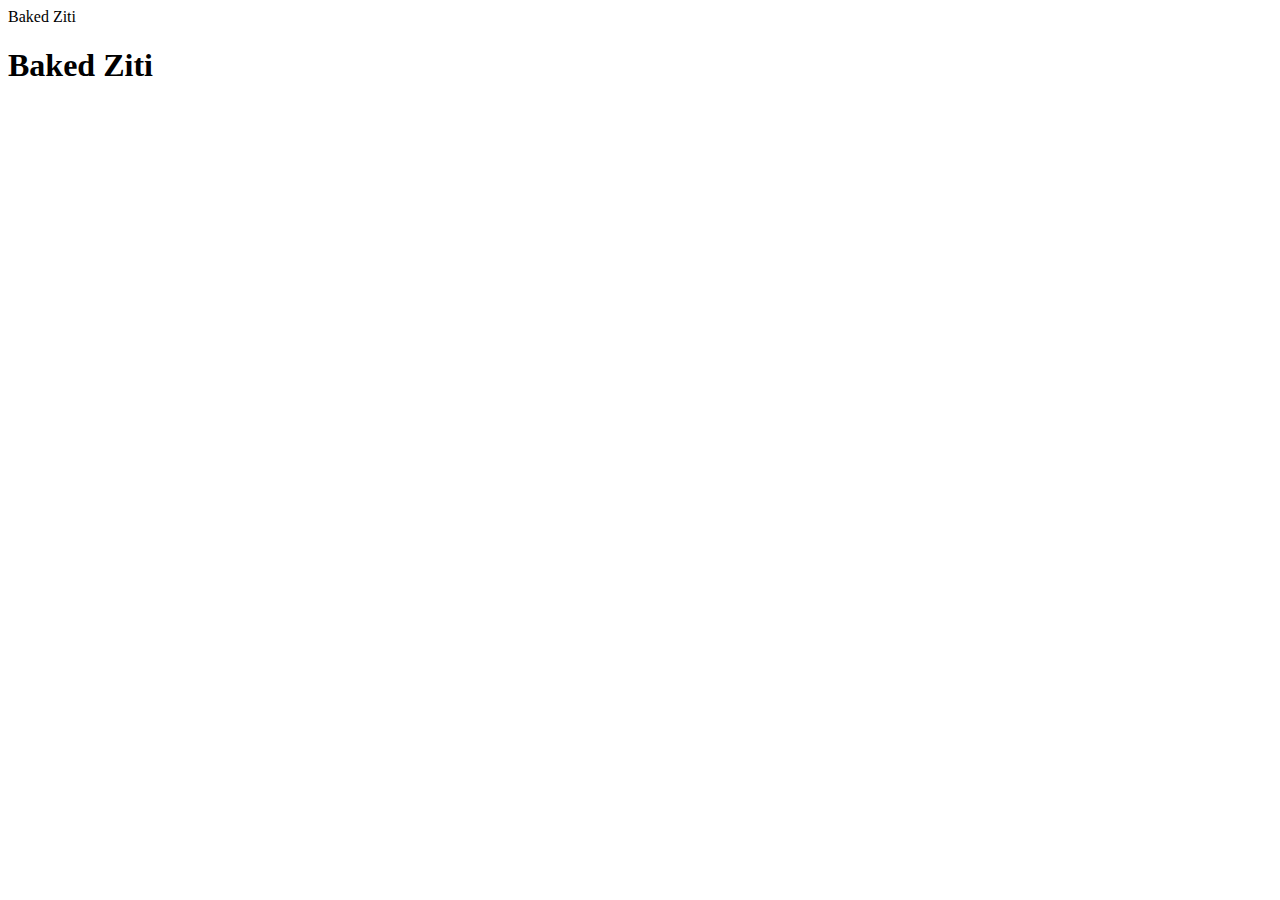
==== recipes/baked-ziti.html @ b753215b "Created Baked Ziti Webpage" ====
<!DOCTYPE html>
<html>
<!--HEAD-->
    <head>
        <meta charset="UTF-8">
        <meta name="viewport" content="width=device-width, initial-scale=1.0"
        <title>Baked Ziti</title>
    </head>
<!--END HEAD-->

<!--BODY-->
    <body>
        <h1>Baked Ziti</h1>
    </body>
<!--END BODY-->
</html>
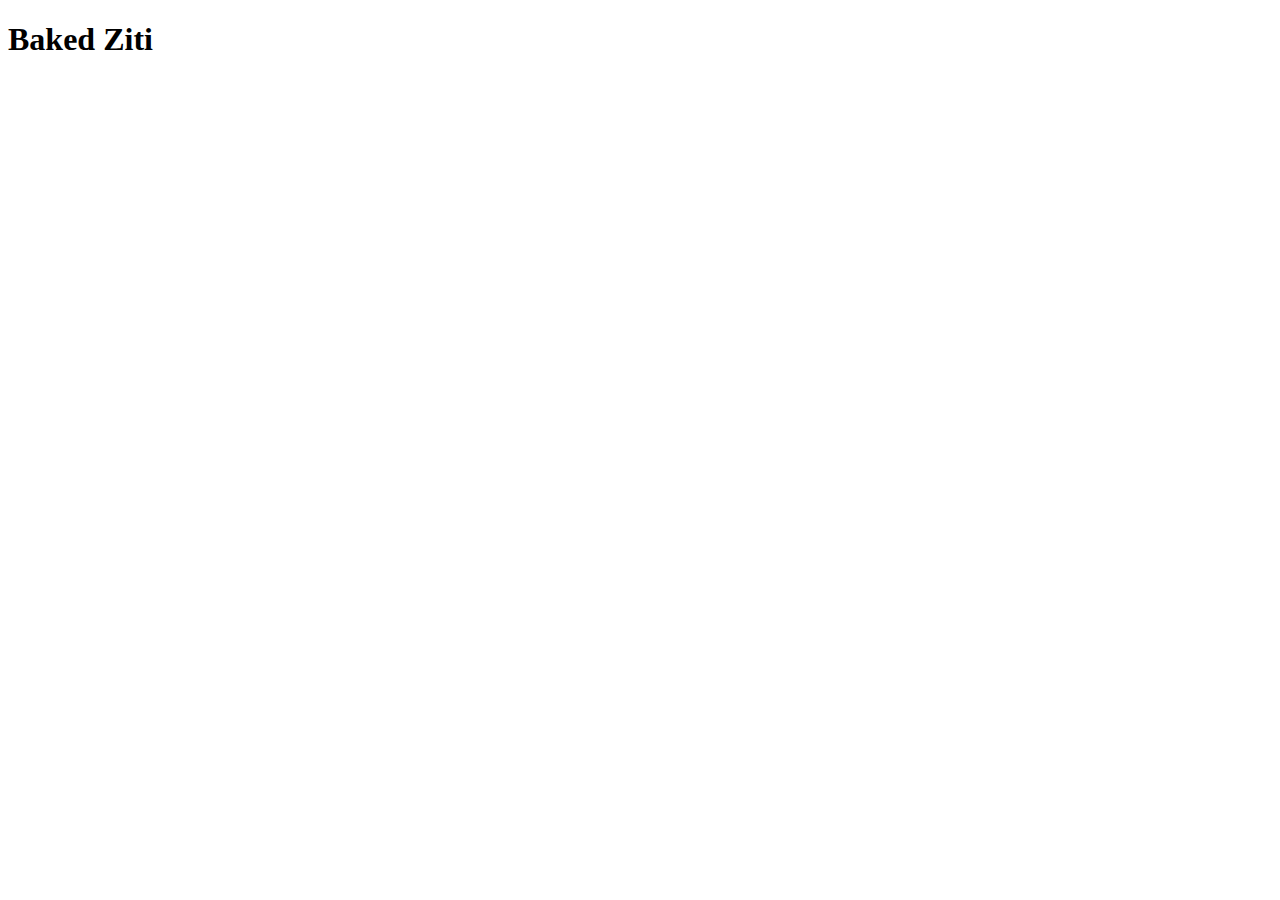
==== commit 98b93b24: "Fixed bug in head element" ====
--- a/recipes/baked-ziti.html
+++ b/recipes/baked-ziti.html
@@ -3,7 +3,7 @@
 <!--HEAD-->
     <head>
         <meta charset="UTF-8">
-        <meta name="viewport" content="width=device-width, initial-scale=1.0"
+        <meta name="viewport" content="width=device-width, initial-scale=1.0">
         <title>Baked Ziti</title>
     </head>
 <!--END HEAD-->
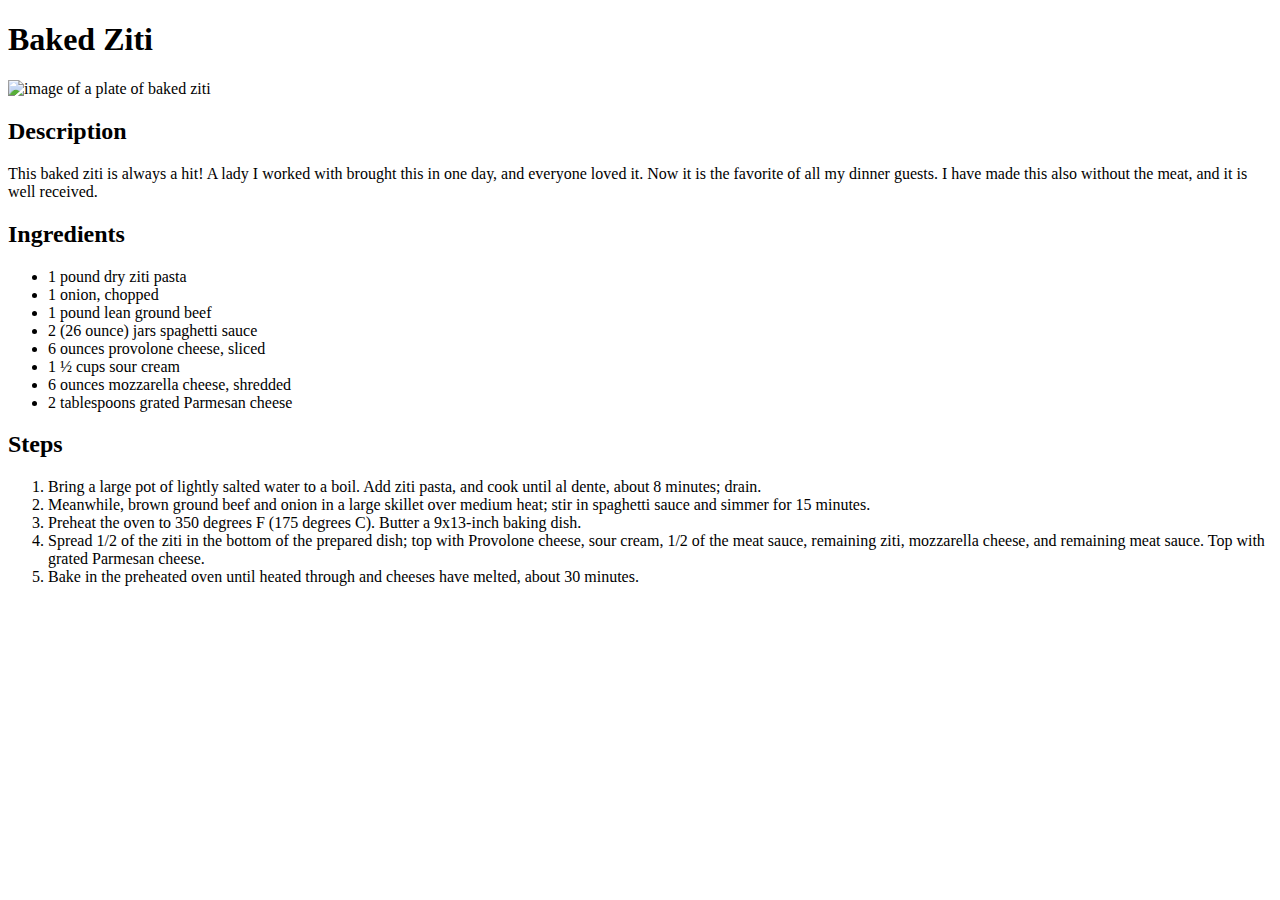
==== commit ffaa18e3: "Added First Three Sections to Webpage" ====
--- a/recipes/baked-ziti.html
+++ b/recipes/baked-ziti.html
@@ -10,7 +10,47 @@
 
 <!--BODY-->
     <body>
-        <h1>Baked Ziti</h1>
+        <!--BEGIN INTRO SECTION-->
+        <section id="intro">
+            <h1>Baked Ziti</h1>
+            <img src="../img/baked-ziti.jpg" alt="image of a plate of baked ziti" width="683px" height="512px">
+            <h2>Description</h2>
+            <p>This baked ziti is always a hit! A lady I worked with brought this in one day, and everyone loved it. Now it is the favorite of all my dinner guests. I have made this also without the meat, and it is well received.</p>
+        </section>
+        <!--END INTRO SECTION-->
+        
+        <!--BEGIN INGREDIENTS SECTION-->
+        <section id="ingredients">
+            <h2>Ingredients</h2>
+            <ul>
+                <li>1 pound dry ziti pasta</li>
+                <li>1 onion, chopped</li>
+                <li>1 pound lean ground beef</li>
+                <li>2 (26 ounce) jars spaghetti sauce</li>
+                <li>6 ounces provolone cheese, sliced</li>
+                <li>1 ½ cups sour cream</li>
+                <li>6 ounces mozzarella cheese, shredded</li>
+                <li>2 tablespoons grated Parmesan cheese</li>
+            </ul>
+        </section>
+        <!--END INGREDIENTS SECTION-->
+
+        <!--BEGIN STEPS SECTION-->
+        <section id="steps">
+            <h2>Steps</h2>
+            <ol>
+                <li>Bring a large pot of lightly salted water to a boil. Add ziti pasta, and cook until al dente, about 8 minutes; drain.</li>
+
+                <li>Meanwhile, brown ground beef and onion in a large skillet over medium heat; stir in spaghetti sauce and simmer for 15 minutes.</li>
+
+                <li>Preheat the oven to 350 degrees F (175 degrees C). Butter a 9x13-inch baking dish.</li>
+
+                <li>Spread 1/2 of the ziti in the bottom of the prepared dish; top with Provolone cheese, sour cream, 1/2 of the meat sauce, remaining ziti, mozzarella cheese, and remaining meat sauce. Top with grated Parmesan cheese.</li>
+
+                <li>Bake in the preheated oven until heated through and cheeses have melted, about 30 minutes.</li>
+            </ol>
+        </section>
+        <!--END STEPS SECTION-->
     </body>
 <!--END BODY-->
 </html>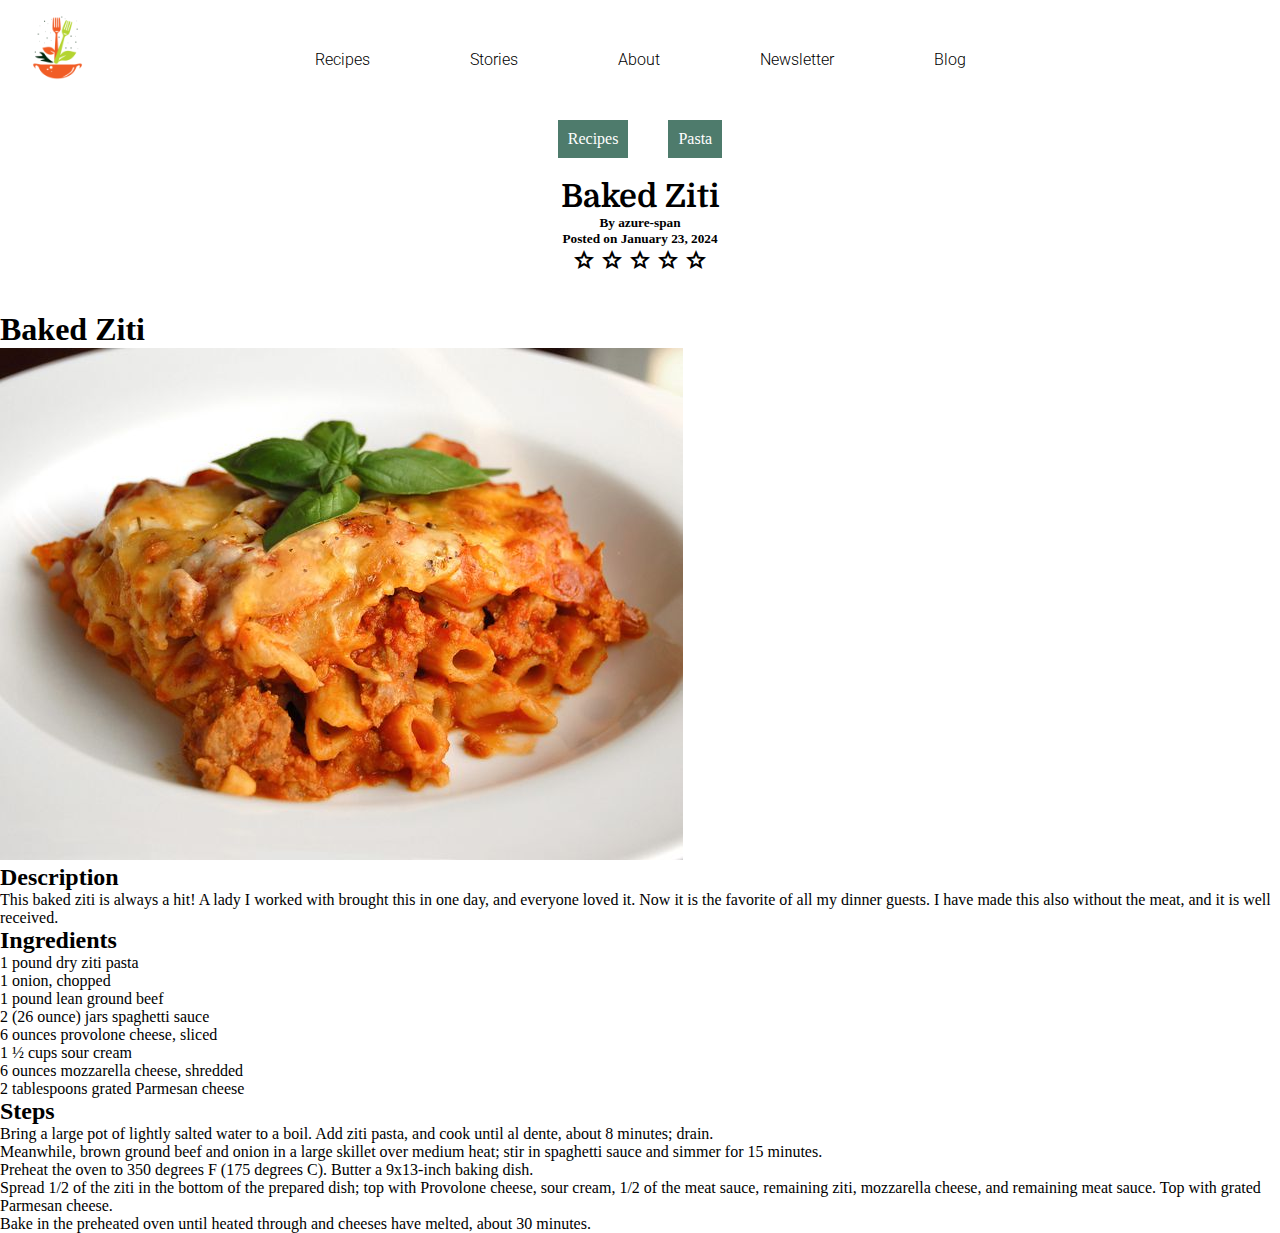
==== commit 2e92b000: "Connected Stylesheets, Added Nav and Recipe Header Sections, & Styled Recipe Header Sections" ====
--- a/recipes/baked-ziti.html
+++ b/recipes/baked-ziti.html
@@ -4,14 +4,67 @@
     <head>
         <meta charset="UTF-8">
         <meta name="viewport" content="width=device-width, initial-scale=1.0">
+        <link rel="stylesheet" href="../css/styles.css">
+        <link rel="preconnect" href="https://fonts.googleapis.com">
+        <link rel="preconnect" href="https://fonts.gstatic.com" crossorigin>
+        <link href="https://fonts.googleapis.com/css2?family=Roboto:wght@300;400;500;700&display=swap" rel="stylesheet">
+        <link href="https://fonts.googleapis.com/css2?family=Domine:wght@400;500;700&display=swap" rel="stylesheet">
+        <link rel="stylesheet" href="https://fonts.googleapis.com/css2?family=Material+Symbols+Outlined:opsz,wght,FILL,GRAD@24,400,0,0" /> 
         <title>Baked Ziti</title>
     </head>
 <!--END HEAD-->
 
+<!--HEADER NAV-->
+<header class="nav">
+    <nav class="navbar">
+        <div class="logo">
+            <a href="./index.html" rel="noopener noreferrer">
+                <img src="../img/site-logo.png" alt="a smiling chef crossing his arms" width="75" height="75">
+            </a>
+        </div>
+        <ul class="nav-items">
+            <li>Recipes</li>
+            <li>Stories</li>
+            <li>About</li>
+            <li>Newsletter</li>
+            <li>Blog</li>
+        </ul>
+    </nav>
+</header>
+<!--END HEADER NAV-->
+
 <!--BODY-->
     <body>
         <!--BEGIN INTRO SECTION-->
-        <section id="intro">
+        <section class="recipe-header">
+            <header>
+                <ul class="post-categories">
+                    <li class="category-tags">
+                        <p>Recipes</p>
+                    </li>
+                    <li class="category-tags">
+                        <p>Pasta</p>
+                    </li>
+                </ul>
+                <h1 class="section-header">Baked Ziti</h1>
+                <h5 class="byline">By azure-span</h5>
+                <h5 class="byline">Posted on January 23, 2024</h5>
+                <div class="star-ratings">
+                    <span class="material-symbols-outlined">star</span>
+                    <span class="material-symbols-outlined">star</span>
+                    <span class="material-symbols-outlined">star</span>
+                    <span class="material-symbols-outlined">star</span>
+                    <span class="material-symbols-outlined">star</span>
+                </div>
+            </header>
+            <br />
+            <br />
+
+
+
+
+
+
             <h1>Baked Ziti</h1>
             <img src="../img/baked-ziti.jpg" alt="image of a plate of baked ziti" width="683px" height="512px">
             <h2>Description</h2>
--- a/css/styles.css
+++ b/css/styles.css
@@ -0,0 +1,211 @@
+/* DEFAULT RESET */
+*, *::before, *::after {
+    margin: 0;
+    padding: 0;
+    box-sizing: border-box;
+}
+/* DEFAULT RESET */
+
+/* ROOT VARIABLES */
+:root {
+    --main-white: #fff;
+    --main-gray: #282828;
+    --tag-color: #e7c05b;
+    --tag-color-green: #4e7b6c;
+}
+/* END ROOT VARIABLES */
+
+html {
+    background-color: var(--main-white);
+}
+
+/* ==========================
+MAIN HEADER ELEMENT STYLES
+=========================== */
+
+/* NAV */
+.nav {
+    height: 8vh;
+    background-color: var(--main-white);
+    width: 100%;
+    position: fixed;
+    top: 0;
+}
+
+.navbar {
+    display: flex;
+    justify-content: center;
+    align-items: center;
+}
+
+.logo {
+    padding-top: 10px;
+    padding-left: 20px;
+    position: absolute;
+    top: 0;
+    left: 0;
+}
+
+.nav-items {
+    list-style: none;
+    display: flex;
+    justify-content: center;
+    align-items: center;
+}
+
+.nav-items li {
+    padding: 50px;
+    font-family: 'Roboto', sans-serif;
+    font-weight: 300;
+}
+
+/* END NAV */
+
+/* BEGIN HOMEPAGE HERO */
+.hero a {
+    color: var(--main-gray);
+}
+
+.recipe-title-box {
+    background-color: var(--main-white);
+    position: absolute;
+    width: 360px;
+    height: 300px;
+    top: 200px;
+    left: 200px;
+    box-shadow: -8px 8px 0 0 rgba(40, 40, 40, 1);
+}
+
+.recipe-title-box ul {
+    padding: 30px;
+    list-style: none;
+}
+
+.recipe-title-box ul li:nth-of-type(1) {
+    font-family: 'Domine', serif;
+    font-size: 2rem;
+    font-weight: 500;
+}
+
+.recipe-title-box ul li:nth-of-type(2) {
+    background-color: var(--tag-color);
+    padding: 8px;
+    width: 30%;
+    font-family: 'Roboto', sans-serif;
+    font-weight: 400;
+    color: var(--main-white);
+    text-align: center;
+    margin: 20px 0 20px 0;
+    transition: background 0.3s ease-out;
+}
+
+.recipe-title-box ul li:nth-of-type(2):hover {
+    cursor: pointer;
+    background-color: var(--main-gray);
+}
+
+.recipe-title-box ul li:nth-of-type(3) {
+    font-family: 'Domine', serif;
+    font-weight: 400;
+    font-size: 0.9rem;
+    margin-bottom: 25px;
+    line-height: 1.6rem;
+}
+
+.recipe-title-box ul li:nth-of-type(4) {
+    max-width: 105px;
+    font-family: 'Roboto', sans-serif;
+}
+
+.recipe-title-box ul li:nth-of-type(4)::after {
+    content: '';
+    display: block;
+    width: 0;
+    height: 2px;
+    background: var(--main-gray);
+    transition: width .3s;
+}
+
+.recipe-title-box ul li:nth-of-type(4):hover::after {
+    width: 100%;
+    transition: width .3s;
+}
+
+.recipe-title-box a {
+    text-decoration: none;
+    font-family: 'Roboto', sans-serif;
+    font-weight: 400;
+}
+
+.hero-arrow {
+    position: absolute;
+    left: 118px;
+    top: 247px;
+    width: 15px;
+}
+
+.hero-img {
+    width: 100%;
+    height: 500px;
+    object-fit: cover;
+    object-position: 50% 75%;
+}
+/* END HOMEPAGE HERO */
+
+/* ==============
+BODY STYLES
+================= */
+
+/*BEGIN HOMEPAGE RECIPE GRID */
+
+.recipe-grid {
+    display: flex;
+    padding: 50px;
+    justify-content: center;
+    gap: 30px;
+}
+
+.recipes {
+    margin-top: 60px;
+}
+
+.section-header {
+    text-align: center;
+    font-family: 'Domine', serif;
+    font-weight: 700;
+    font-size: 2rem;
+}
+
+/* END HOMEPAGE RECIPE GRID */
+
+/* =====================
+BEGIN RECIPE PAGE STYLES
+======================= */
+
+.recipe-header {
+    margin-top: 100px;
+}
+
+.recipe-header header {
+    display: flex;
+    flex-direction: column;
+    justify-content: center;
+    align-items: center;
+}
+
+.post-categories {
+    display: flex;
+    justify-content: center;
+    align-items: center;
+    list-style: none;
+}
+
+.category-tags {
+    padding: 20px;
+}
+
+.category-tags p {
+    color: var(--main-white);
+    background-color: var(--tag-color-green);
+    padding: 10px;
+}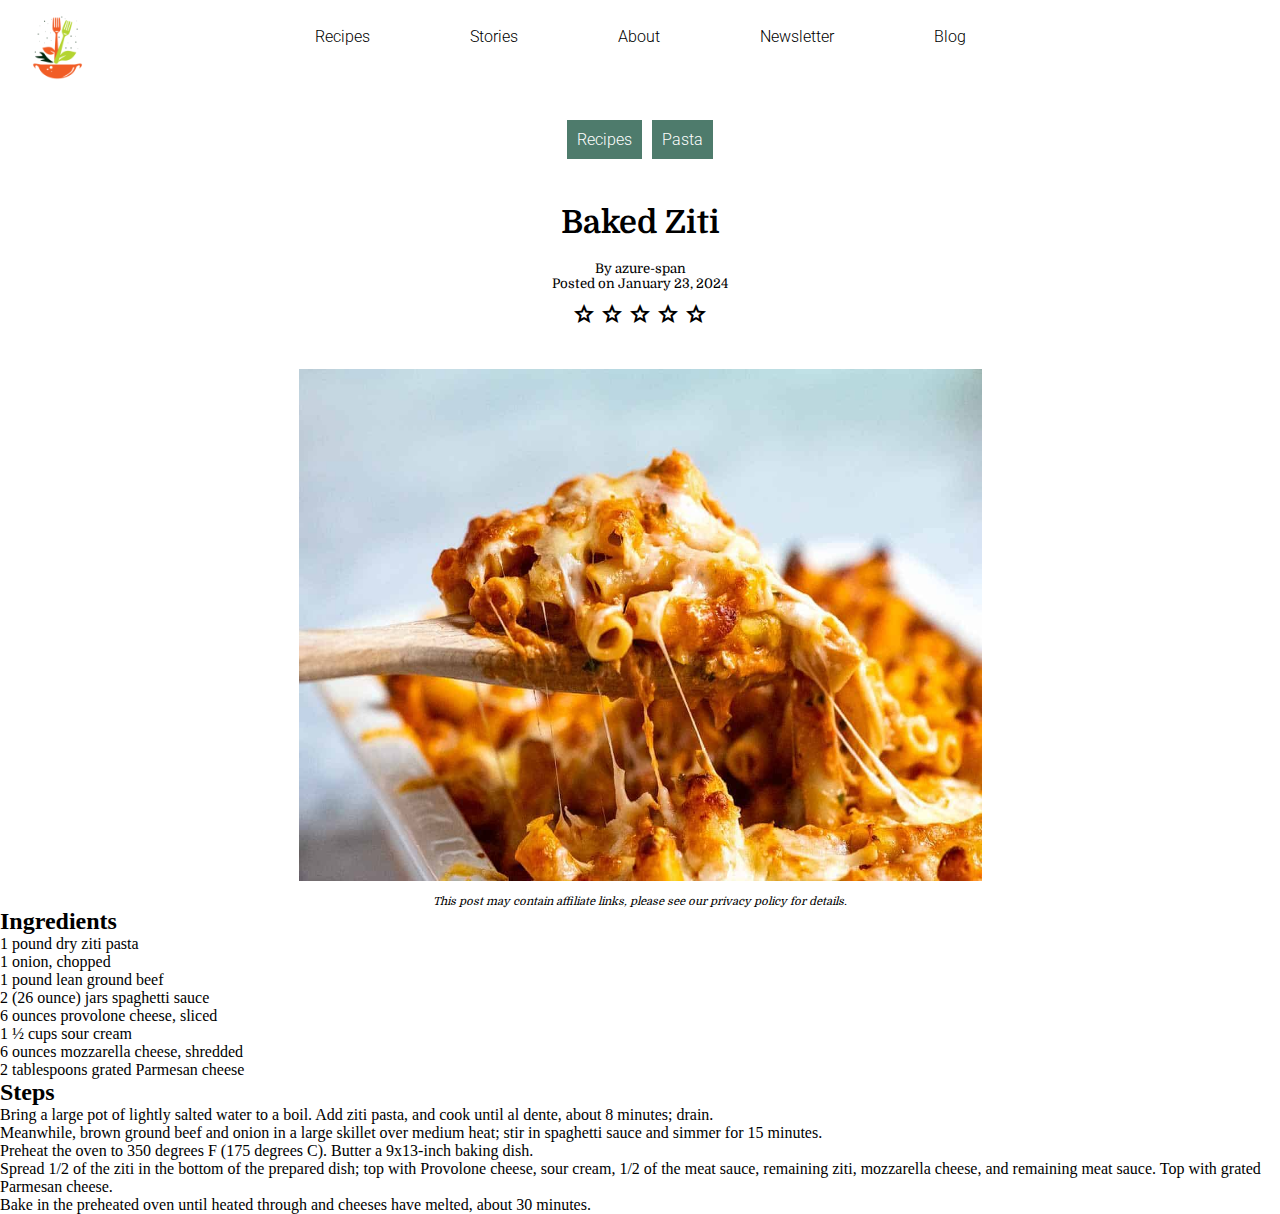
==== commit f107f254: "Removed Unnecessary Class From Header Element in Nav, Removed Header Element From Body, Updated Hero" ====
--- a/recipes/baked-ziti.html
+++ b/recipes/baked-ziti.html
@@ -15,7 +15,7 @@
 <!--END HEAD-->
 
 <!--HEADER NAV-->
-<header class="nav">
+<header>
     <nav class="navbar">
         <div class="logo">
             <a href="./index.html" rel="noopener noreferrer">
@@ -35,42 +35,32 @@
 
 <!--BODY-->
     <body>
-        <!--BEGIN INTRO SECTION-->
+        <!--BEGIN HEADER-->
         <section class="recipe-header">
-            <header>
-                <ul class="post-categories">
-                    <li class="category-tags">
-                        <p>Recipes</p>
-                    </li>
-                    <li class="category-tags">
-                        <p>Pasta</p>
-                    </li>
-                </ul>
-                <h1 class="section-header">Baked Ziti</h1>
-                <h5 class="byline">By azure-span</h5>
-                <h5 class="byline">Posted on January 23, 2024</h5>
-                <div class="star-ratings">
-                    <span class="material-symbols-outlined">star</span>
-                    <span class="material-symbols-outlined">star</span>
-                    <span class="material-symbols-outlined">star</span>
-                    <span class="material-symbols-outlined">star</span>
-                    <span class="material-symbols-outlined">star</span>
-                </div>
-            </header>
-            <br />
-            <br />
-
-
-
-
-
-
-            <h1>Baked Ziti</h1>
-            <img src="../img/baked-ziti.jpg" alt="image of a plate of baked ziti" width="683px" height="512px">
-            <h2>Description</h2>
-            <p>This baked ziti is always a hit! A lady I worked with brought this in one day, and everyone loved it. Now it is the favorite of all my dinner guests. I have made this also without the meat, and it is well received.</p>
+            <ul class="post-categories">
+                <li class="category-tags">
+                    <p>Recipes</p>
+                </li>
+                <li class="category-tags">
+                     <p>Pasta</p>
+                </li>
+            </ul>
+            <h1 class="section-header">Baked Ziti</h1>
+            <h5 class="byline">By azure-span</h5>
+            <h5 class="byline">Posted on January 23, 2024</h5>
+            <div class="star-ratings">
+                <span class="material-symbols-outlined">star</span>
+                <span class="material-symbols-outlined">star</span>
+                <span class="material-symbols-outlined">star</span>
+                <span class="material-symbols-outlined">star</span>
+                <span class="material-symbols-outlined">star</span>
+            </div>
+            <figure>
+                <img src="../img/baked-ziti-2.jpg" alt="image of a wooden spoon holding cheesy ziti" class="recipe-hero-img" width="683px" height="512px">
+                <figcaption>This post may contain affiliate links, please see our privacy policy for details.</figcaption>
+            </figure>
         </section>
-        <!--END INTRO SECTION-->
+        <!--END HEADER-->
         
         <!--BEGIN INGREDIENTS SECTION-->
         <section id="ingredients">
--- a/css/styles.css
+++ b/css/styles.css
@@ -24,18 +24,15 @@
 =========================== */
 
 /* NAV */
-.nav {
+.navbar {
+    display: flex;
+    justify-content: center;
+    align-items: center;
     height: 8vh;
     background-color: var(--main-white);
     width: 100%;
     position: fixed;
     top: 0;
-}
-
-.navbar {
-    display: flex;
-    justify-content: center;
-    align-items: center;
 }
 
 .logo {
@@ -174,6 +171,7 @@
     font-family: 'Domine', serif;
     font-weight: 700;
     font-size: 2rem;
+    padding-bottom: 20px;
 }
 
 /* END HOMEPAGE RECIPE GRID */
@@ -182,11 +180,13 @@
 BEGIN RECIPE PAGE STYLES
 ======================= */
 
+/* HEADER STYLES */
+
 .recipe-header {
     margin-top: 100px;
 }
 
-.recipe-header header {
+.recipe-header {
     display: flex;
     flex-direction: column;
     justify-content: center;
@@ -198,14 +198,38 @@
     justify-content: center;
     align-items: center;
     list-style: none;
+    font-family: 'Roboto', sans-serif;
+    font-weight: 300;
 }
 
 .category-tags {
-    padding: 20px;
+    padding: 20px 5px 45px 5px;
 }
 
 .category-tags p {
     color: var(--main-white);
     background-color: var(--tag-color-green);
     padding: 10px;
+}
+
+.byline {
+    font-family: 'Domine', serif;
+    font-weight: 400;
+}
+
+.star-ratings {
+    padding-top: 10px;
+}
+
+.recipe-hero-img {
+    margin-top: 40px;
+}
+
+figcaption {
+    text-align: center;
+    margin-top: 10px;
+    font-family: 'Domine', serif;
+    font-weight: 400;
+    font-size: 0.7rem;
+    font-style: italic;
 }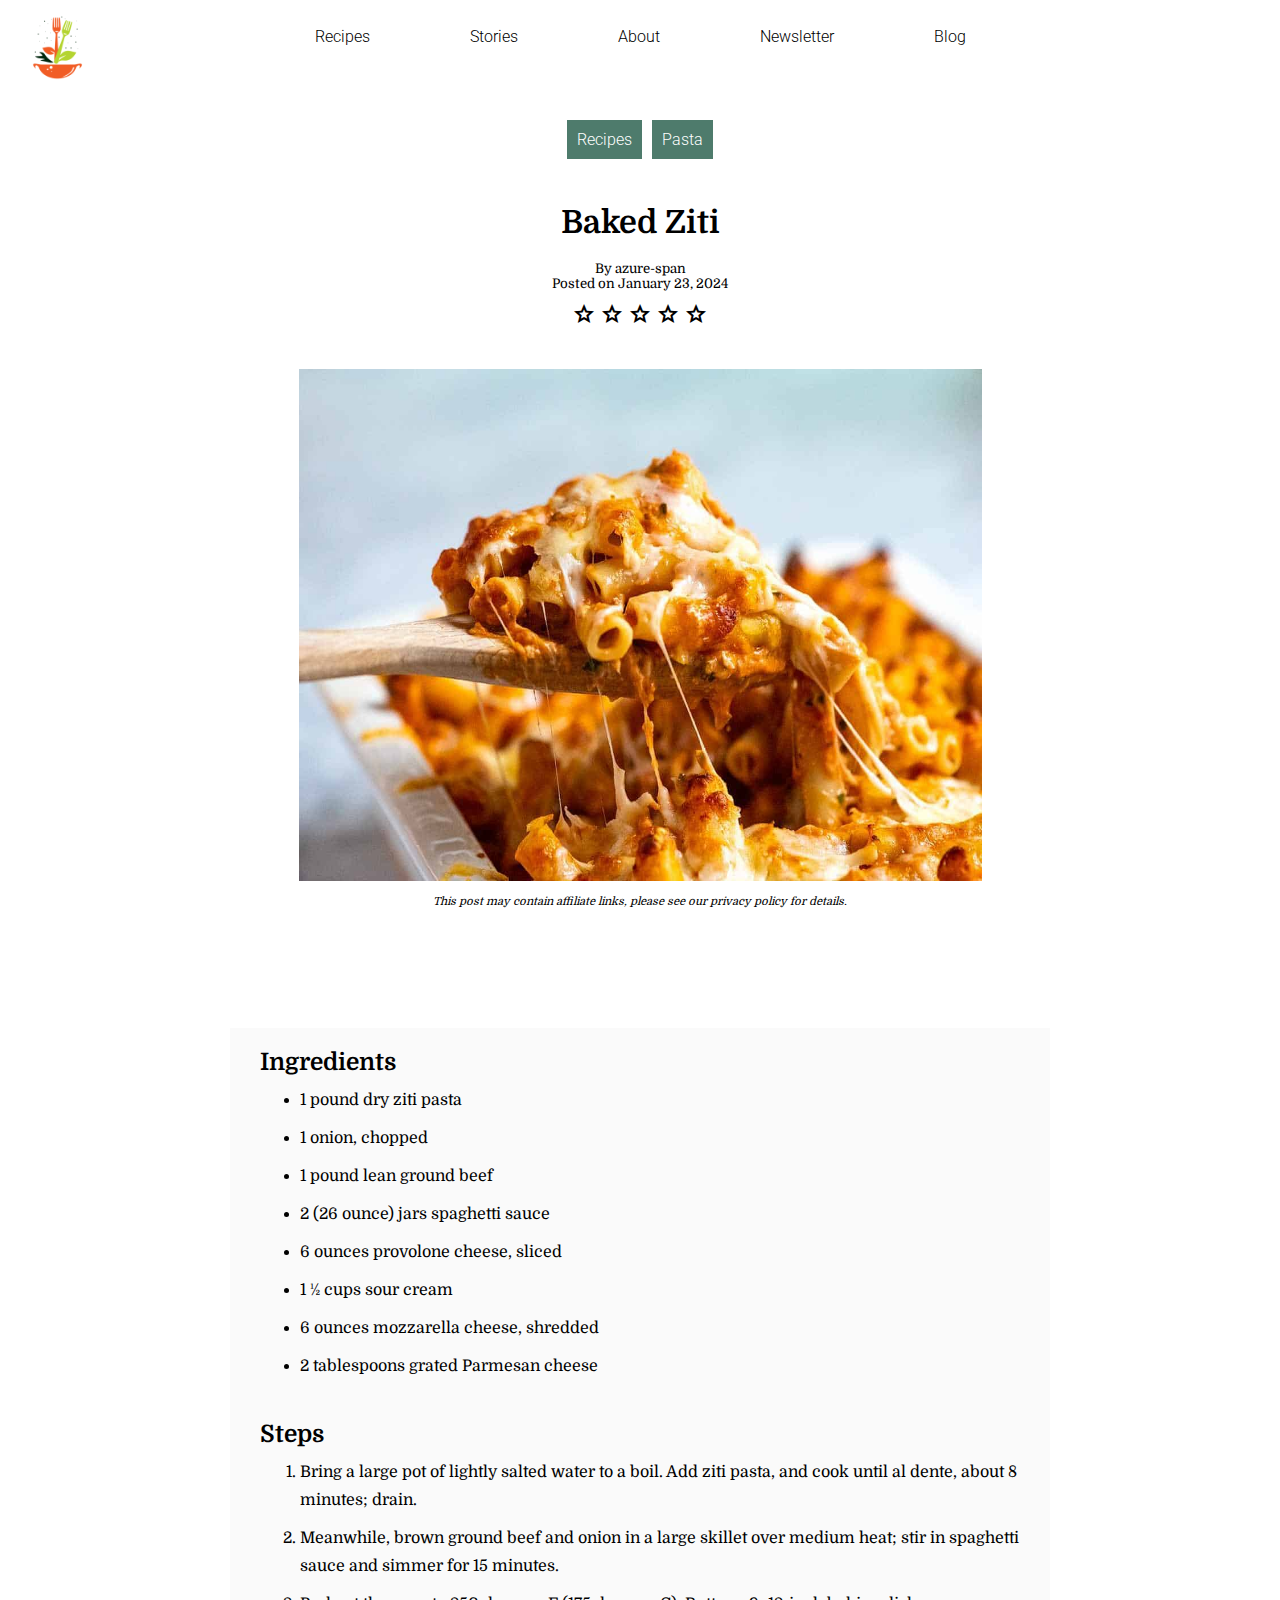
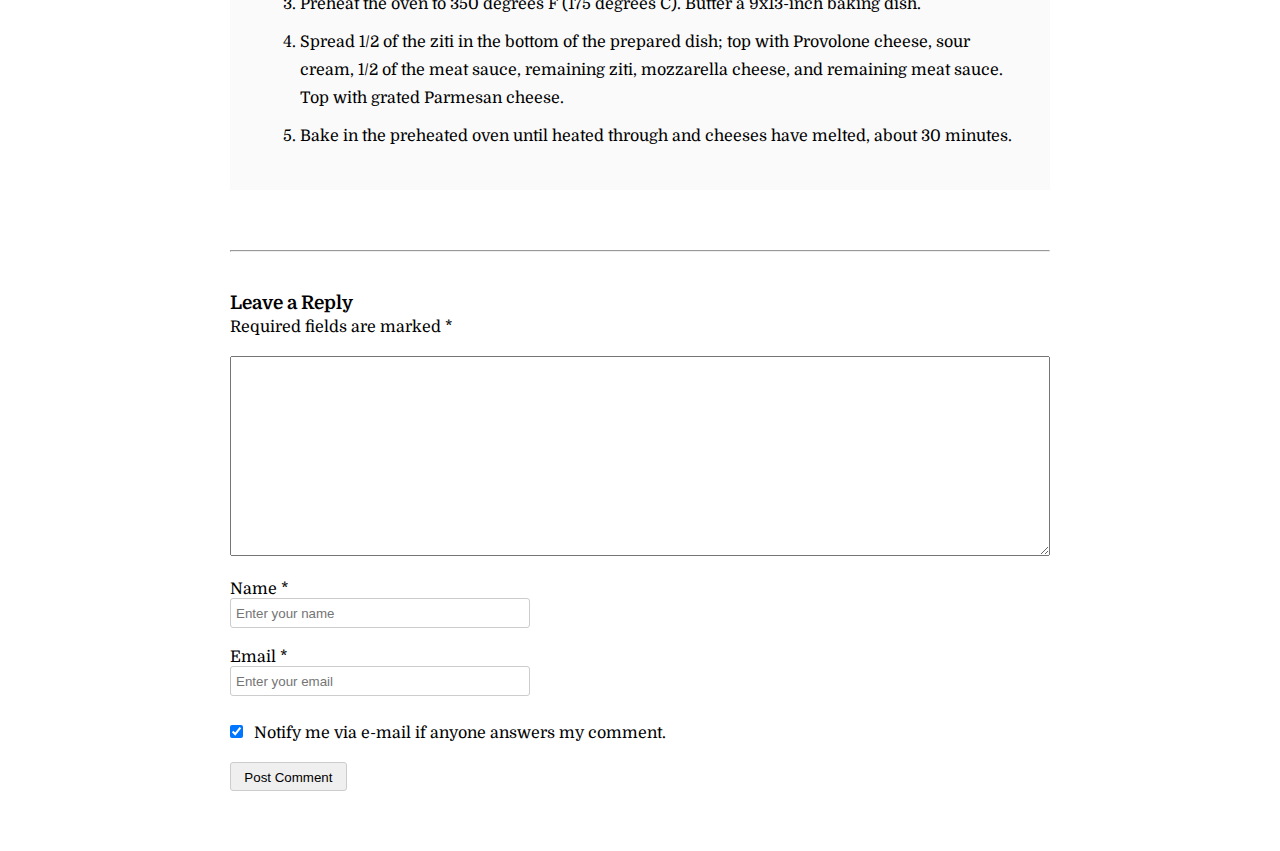
==== commit 85073991: "Added Comment Form Section" ====
--- a/recipes/baked-ziti.html
+++ b/recipes/baked-ziti.html
@@ -62,38 +62,64 @@
         </section>
         <!--END HEADER-->
         
-        <!--BEGIN INGREDIENTS SECTION-->
-        <section id="ingredients">
-            <h2>Ingredients</h2>
-            <ul>
-                <li>1 pound dry ziti pasta</li>
-                <li>1 onion, chopped</li>
-                <li>1 pound lean ground beef</li>
-                <li>2 (26 ounce) jars spaghetti sauce</li>
-                <li>6 ounces provolone cheese, sliced</li>
-                <li>1 ½ cups sour cream</li>
-                <li>6 ounces mozzarella cheese, shredded</li>
-                <li>2 tablespoons grated Parmesan cheese</li>
-            </ul>
+        <!--BEGIN RECIPE SECTION-->
+        <section class="recipe">
+            <div class="recipe-main-container">
+                <div class="recipe-inner-container">
+                    <h2>Ingredients</h2>
+                    <ul>
+                        <li>1 pound dry ziti pasta</li>
+                        <li>1 onion, chopped</li>
+                        <li>1 pound lean ground beef</li>
+                        <li>2 (26 ounce) jars spaghetti sauce</li>
+                        <li>6 ounces provolone cheese, sliced</li>
+                        <li>1 ½ cups sour cream</li>
+                        <li>6 ounces mozzarella cheese, shredded</li>
+                        <li>2 tablespoons grated Parmesan cheese</li>
+                    </ul>
+
+                    <h2>Steps</h2>
+                    <ol>
+                        <li>Bring a large pot of lightly salted water to a boil. Add ziti pasta, and cook until al dente, about 8 minutes; drain.</li>
+
+                        <li>Meanwhile, brown ground beef and onion in a large skillet over medium heat; stir in spaghetti sauce and simmer for 15 minutes.</li>
+
+                        <li>Preheat the oven to 350 degrees F (175 degrees C). Butter a 9x13-inch baking dish.</li>
+
+                        <li>Spread 1/2 of the ziti in the bottom of the prepared dish; top with Provolone cheese, sour cream, 1/2 of the meat sauce, remaining ziti, mozzarella cheese, and remaining meat sauce. Top with grated Parmesan cheese.</li>
+
+                        <li>Bake in the preheated oven until heated through and cheeses have melted, about 30 minutes.</li>
+                    </ol>
+                </div>
+            </div>
         </section>
-        <!--END INGREDIENTS SECTION-->
-
-        <!--BEGIN STEPS SECTION-->
-        <section id="steps">
-            <h2>Steps</h2>
-            <ol>
-                <li>Bring a large pot of lightly salted water to a boil. Add ziti pasta, and cook until al dente, about 8 minutes; drain.</li>
-
-                <li>Meanwhile, brown ground beef and onion in a large skillet over medium heat; stir in spaghetti sauce and simmer for 15 minutes.</li>
-
-                <li>Preheat the oven to 350 degrees F (175 degrees C). Butter a 9x13-inch baking dish.</li>
-
-                <li>Spread 1/2 of the ziti in the bottom of the prepared dish; top with Provolone cheese, sour cream, 1/2 of the meat sauce, remaining ziti, mozzarella cheese, and remaining meat sauce. Top with grated Parmesan cheese.</li>
-
-                <li>Bake in the preheated oven until heated through and cheeses have melted, about 30 minutes.</li>
-            </ol>
-        </section>
-        <!--END STEPS SECTION-->
+        <!--END RECIPE SECTION-->
+        
+        <!--BEGIN FORM-->
+            <section class="comment-form-section">
+                <hr>
+                <h3>Leave a Reply</h3>
+                <form class="comment-form" action="">
+                    <p>Required fields are marked *</p>
+                    <textarea id="comment" name="comment" maxlength="2000" required></textarea>
+                    <label for="author">Name *</label>
+                    <br />
+                    <input id="author" name="author" type="text" placeholder="Enter your name" required>
+                    <br />
+                    <label for="email">Email *</label>
+                    <br />
+                    <input id="email" type="email" name="email" placeholder="Enter your email" required>
+                    <br />
+                    <label for="notify">
+                        <br />
+                        <input id="notify" name="notify" type="checkbox" value="on" checked="">
+                        Notify me via e-mail if anyone answers my comment.
+                    </label>
+                    <br />
+                    <input id="submit" class="submit" name="submit" type="submit" value="Post Comment">
+                </form>
+            </section>
+        <!--END FORM-->
     </body>
 <!--END BODY-->
 </html>--- a/css/styles.css
+++ b/css/styles.css
@@ -12,11 +12,13 @@
     --main-gray: #282828;
     --tag-color: #e7c05b;
     --tag-color-green: #4e7b6c;
+    --recipe-bkgd-color: #fafafa;
 }
 /* END ROOT VARIABLES */
 
 html {
     background-color: var(--main-white);
+    font-family: 'Domine', serif;
 }
 
 /* ==========================
@@ -68,7 +70,7 @@
     position: absolute;
     width: 360px;
     height: 300px;
-    top: 200px;
+    top: 150px;
     left: 200px;
     box-shadow: -8px 8px 0 0 rgba(40, 40, 40, 1);
 }
@@ -79,7 +81,6 @@
 }
 
 .recipe-title-box ul li:nth-of-type(1) {
-    font-family: 'Domine', serif;
     font-size: 2rem;
     font-weight: 500;
 }
@@ -102,7 +103,6 @@
 }
 
 .recipe-title-box ul li:nth-of-type(3) {
-    font-family: 'Domine', serif;
     font-weight: 400;
     font-size: 0.9rem;
     margin-bottom: 25px;
@@ -168,7 +168,6 @@
 
 .section-header {
     text-align: center;
-    font-family: 'Domine', serif;
     font-weight: 700;
     font-size: 2rem;
     padding-bottom: 20px;
@@ -213,7 +212,6 @@
 }
 
 .byline {
-    font-family: 'Domine', serif;
     font-weight: 400;
 }
 
@@ -228,8 +226,97 @@
 figcaption {
     text-align: center;
     margin-top: 10px;
-    font-family: 'Domine', serif;
     font-weight: 400;
     font-size: 0.7rem;
     font-style: italic;
-}+}
+
+/* END HEADER STYLES */
+
+/* BEGIN RECIPE STYLES */
+
+.recipe-main-container {
+    border-style: solid;
+    border-width: 20px;
+    border-color: var(--recipe-bkgd-color);
+    margin: 120px auto 20px auto;
+    max-width: 820px;
+}
+
+.recipe-inner-container {
+    padding: 0 10px 10px 10px;
+    background-color: var(--recipe-bkgd-color);
+}
+
+.recipe h2 {
+    padding-bottom: 10px;
+}
+
+.recipe ul {
+    padding-left: 40px;
+    padding-bottom: 30px;
+}
+
+.recipe li {
+    line-height: 1.75rem;
+    padding-bottom: 10px;
+}
+
+.recipe ol {
+    padding-left: 40px;
+}
+
+/* END RECIPE STYLES */
+
+/* BEGIN COMMENT FORM STYLES */
+
+.comment-form-section {
+    margin: 60px auto;
+    max-width: 820px;
+}
+
+hr {
+    margin-bottom: 40px;
+}
+
+.comment-form-section h3 {
+    margin-bottom: 5px;
+}
+
+textarea {
+    width: 820px;
+    height: 200px;
+    margin: 20px auto;
+}
+
+#author {
+    margin-bottom: 20px;
+    height: 30px;
+    width: 300px;
+    border-radius: 3px;
+    border: 1px solid #ccc;
+    padding: 5px;
+}
+
+#email {
+    margin-bottom: 10px;
+    height: 30px;
+    width: 300px;
+    border-radius: 3px;
+    border: 1px solid #ccc;
+    padding: 5px;
+}
+
+#notify {
+    margin-right: 7px;
+}
+
+#submit {
+    margin-top: 20px;
+    border: 1px solid #ccc;
+    border-radius: 3px;
+    padding: 0.6em 1em 0.4em;
+    line-height: 1;
+}
+
+/* END COMMENT FORM STYLES */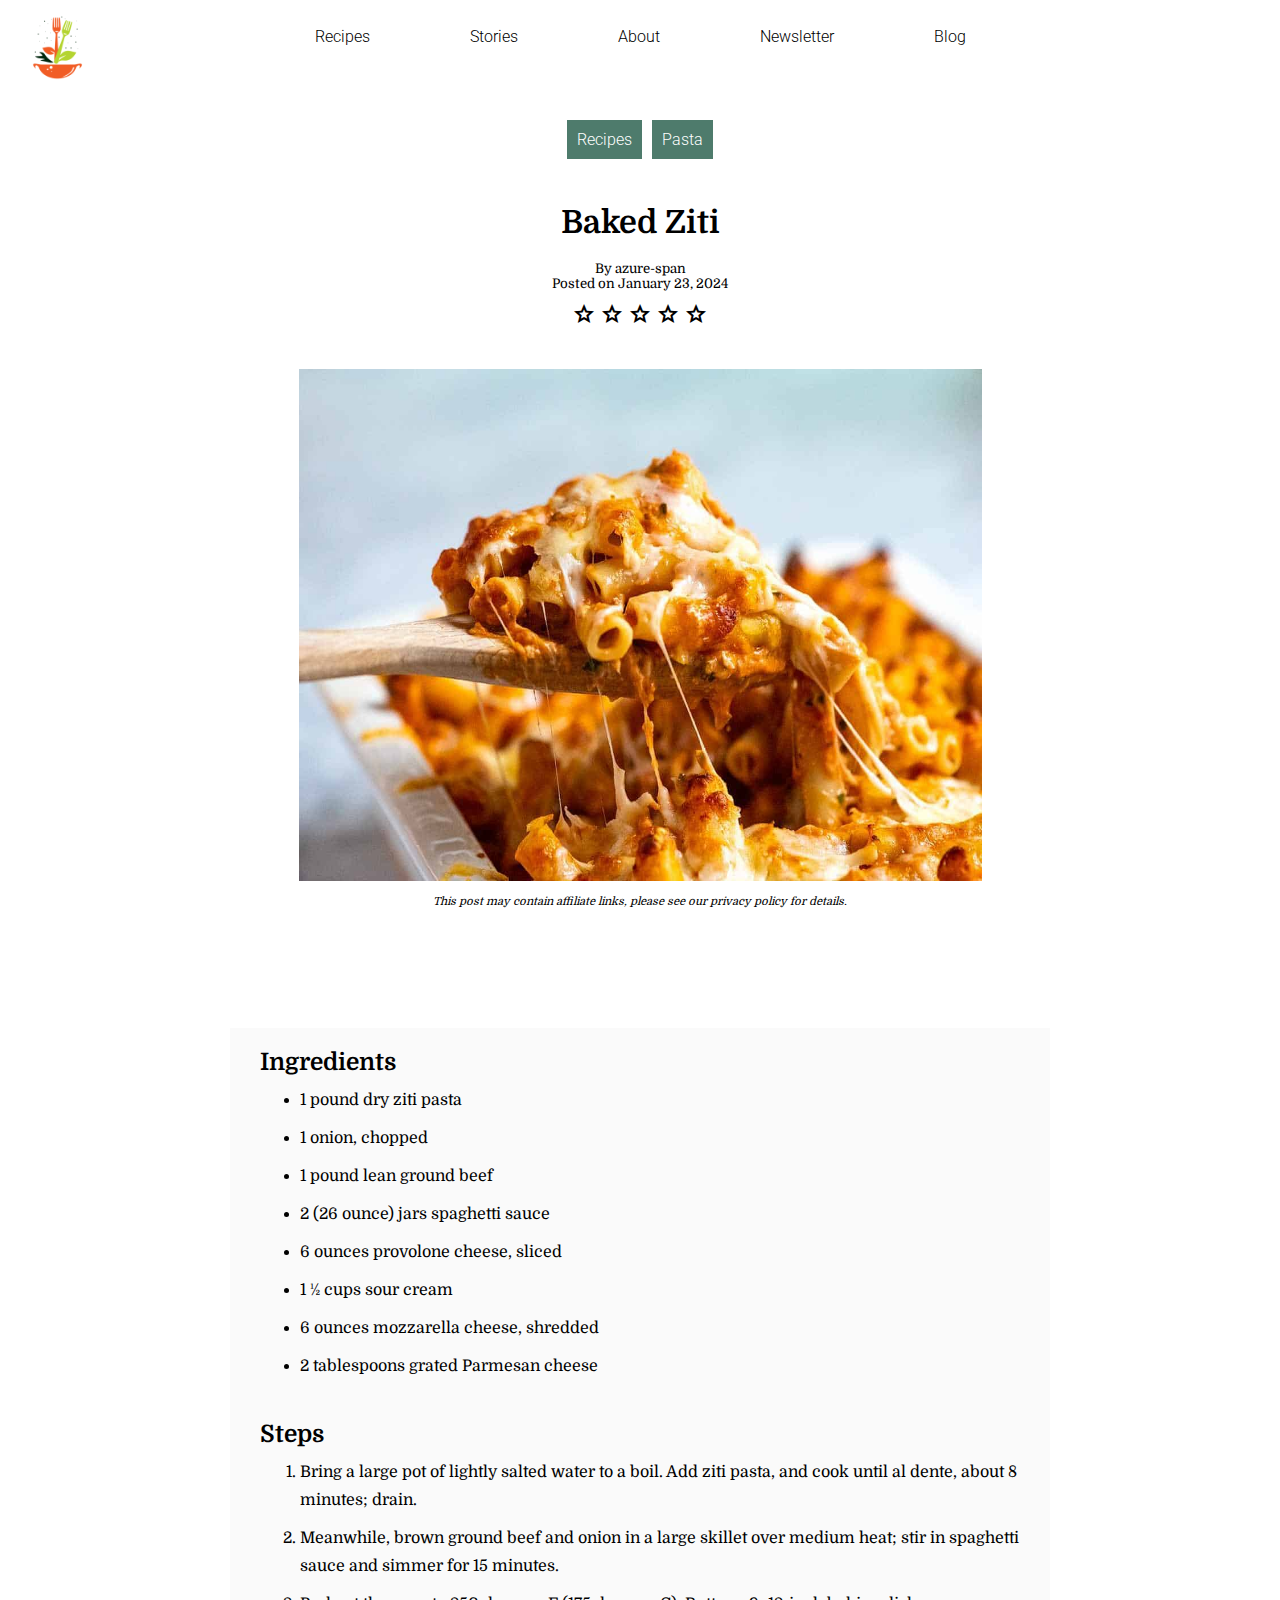
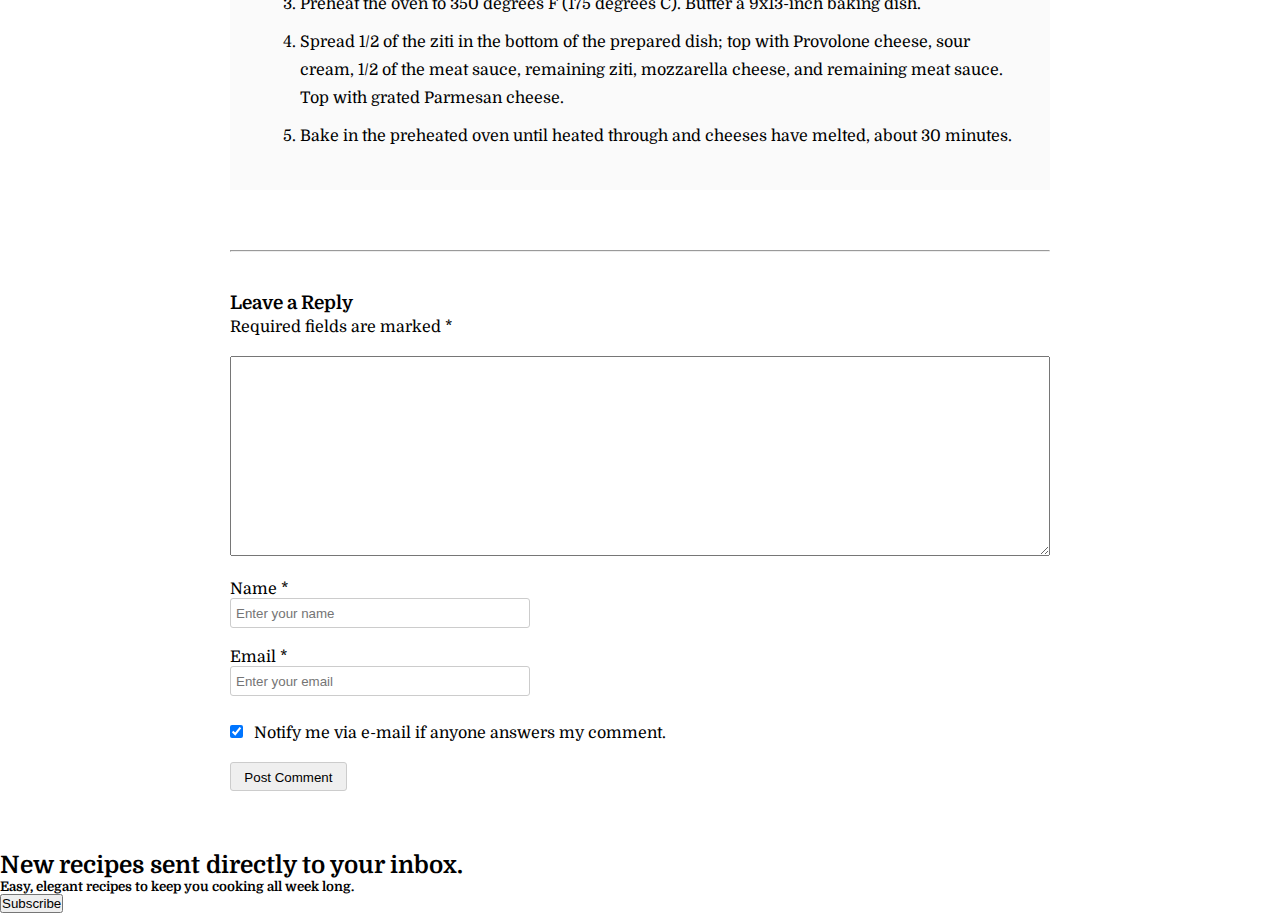
==== commit d38525cc: "Added Footer Section & Content Within" ====
--- a/recipes/baked-ziti.html
+++ b/recipes/baked-ziti.html
@@ -120,6 +120,16 @@
                 </form>
             </section>
         <!--END FORM-->
+
+        <!--FOOTER-->
+
+            <section class="footer">
+                <h2>New recipes sent directly to your inbox.</h2>
+                <h5>Easy, elegant recipes to keep you cooking all week long.</h5>
+                <button class="btn">Subscribe</button>
+            </section>
+
+        <!--END FOOTER-->
     </body>
 <!--END BODY-->
 </html>